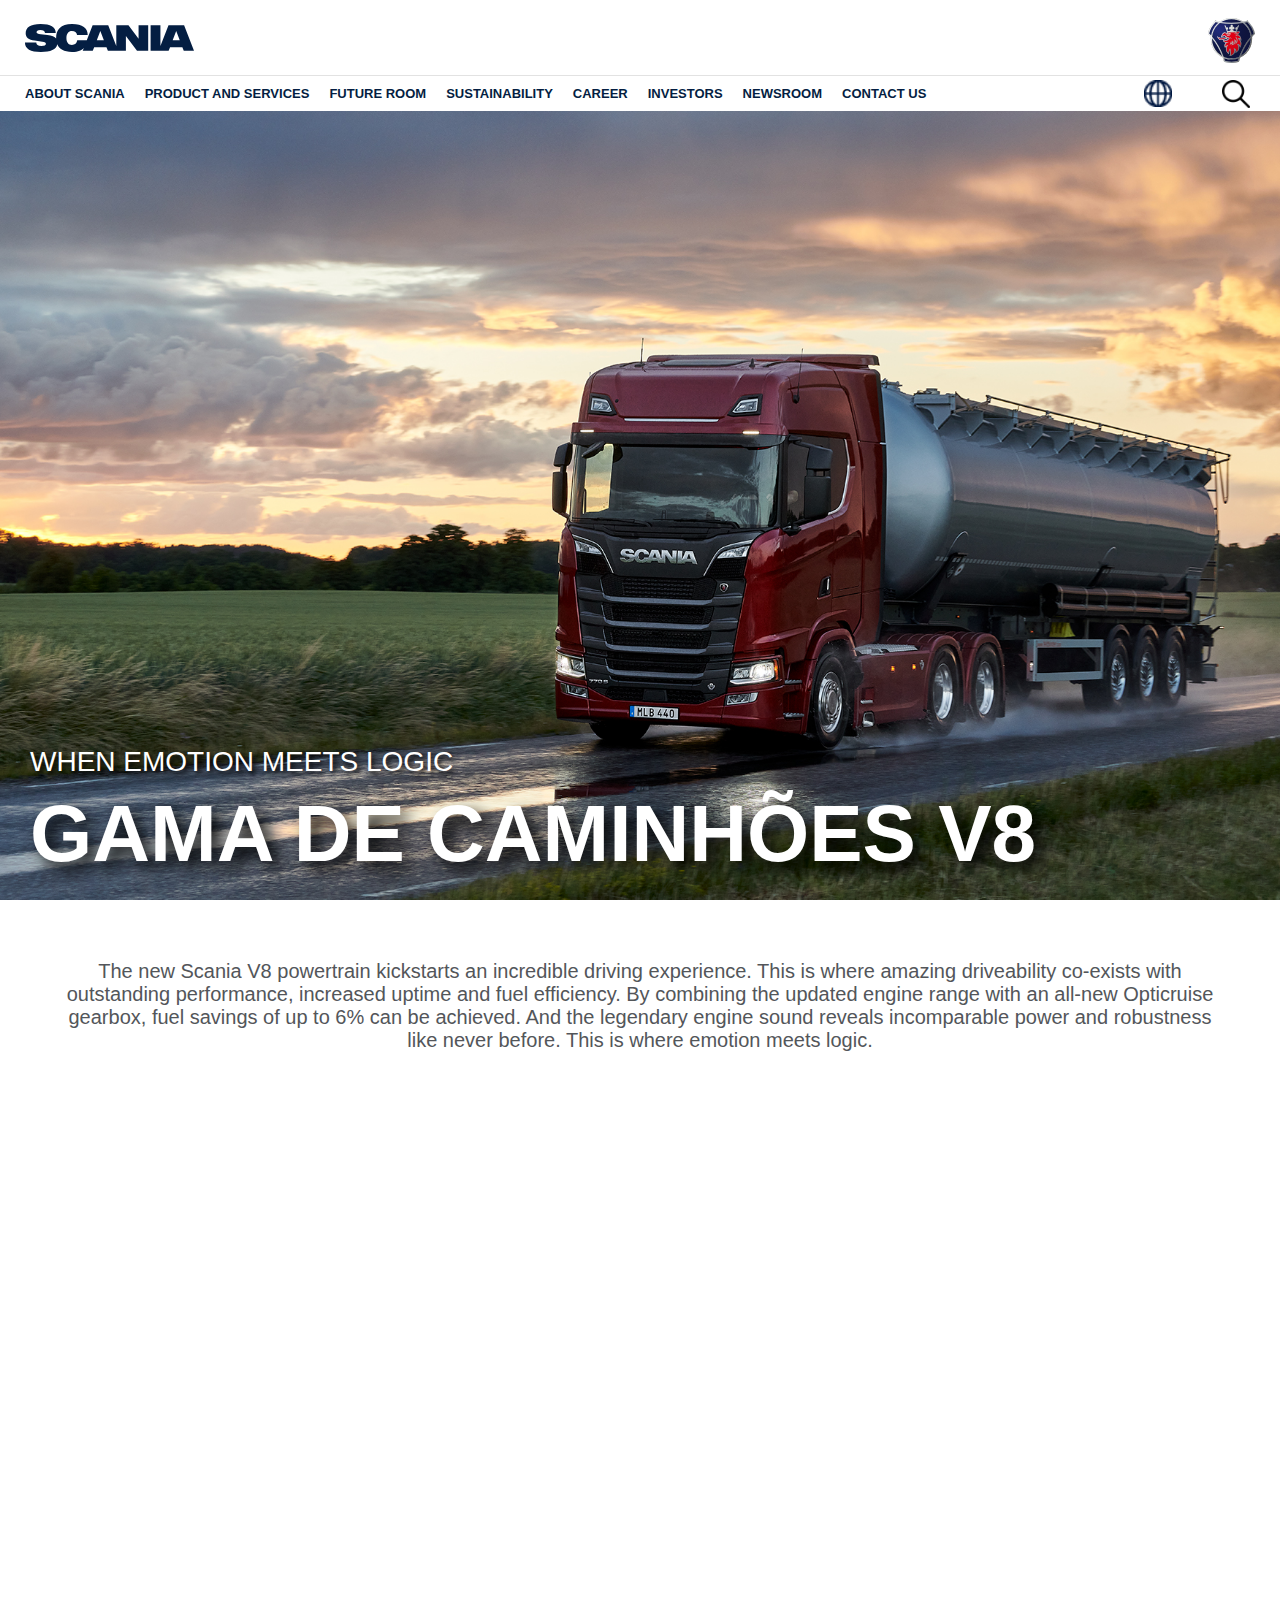
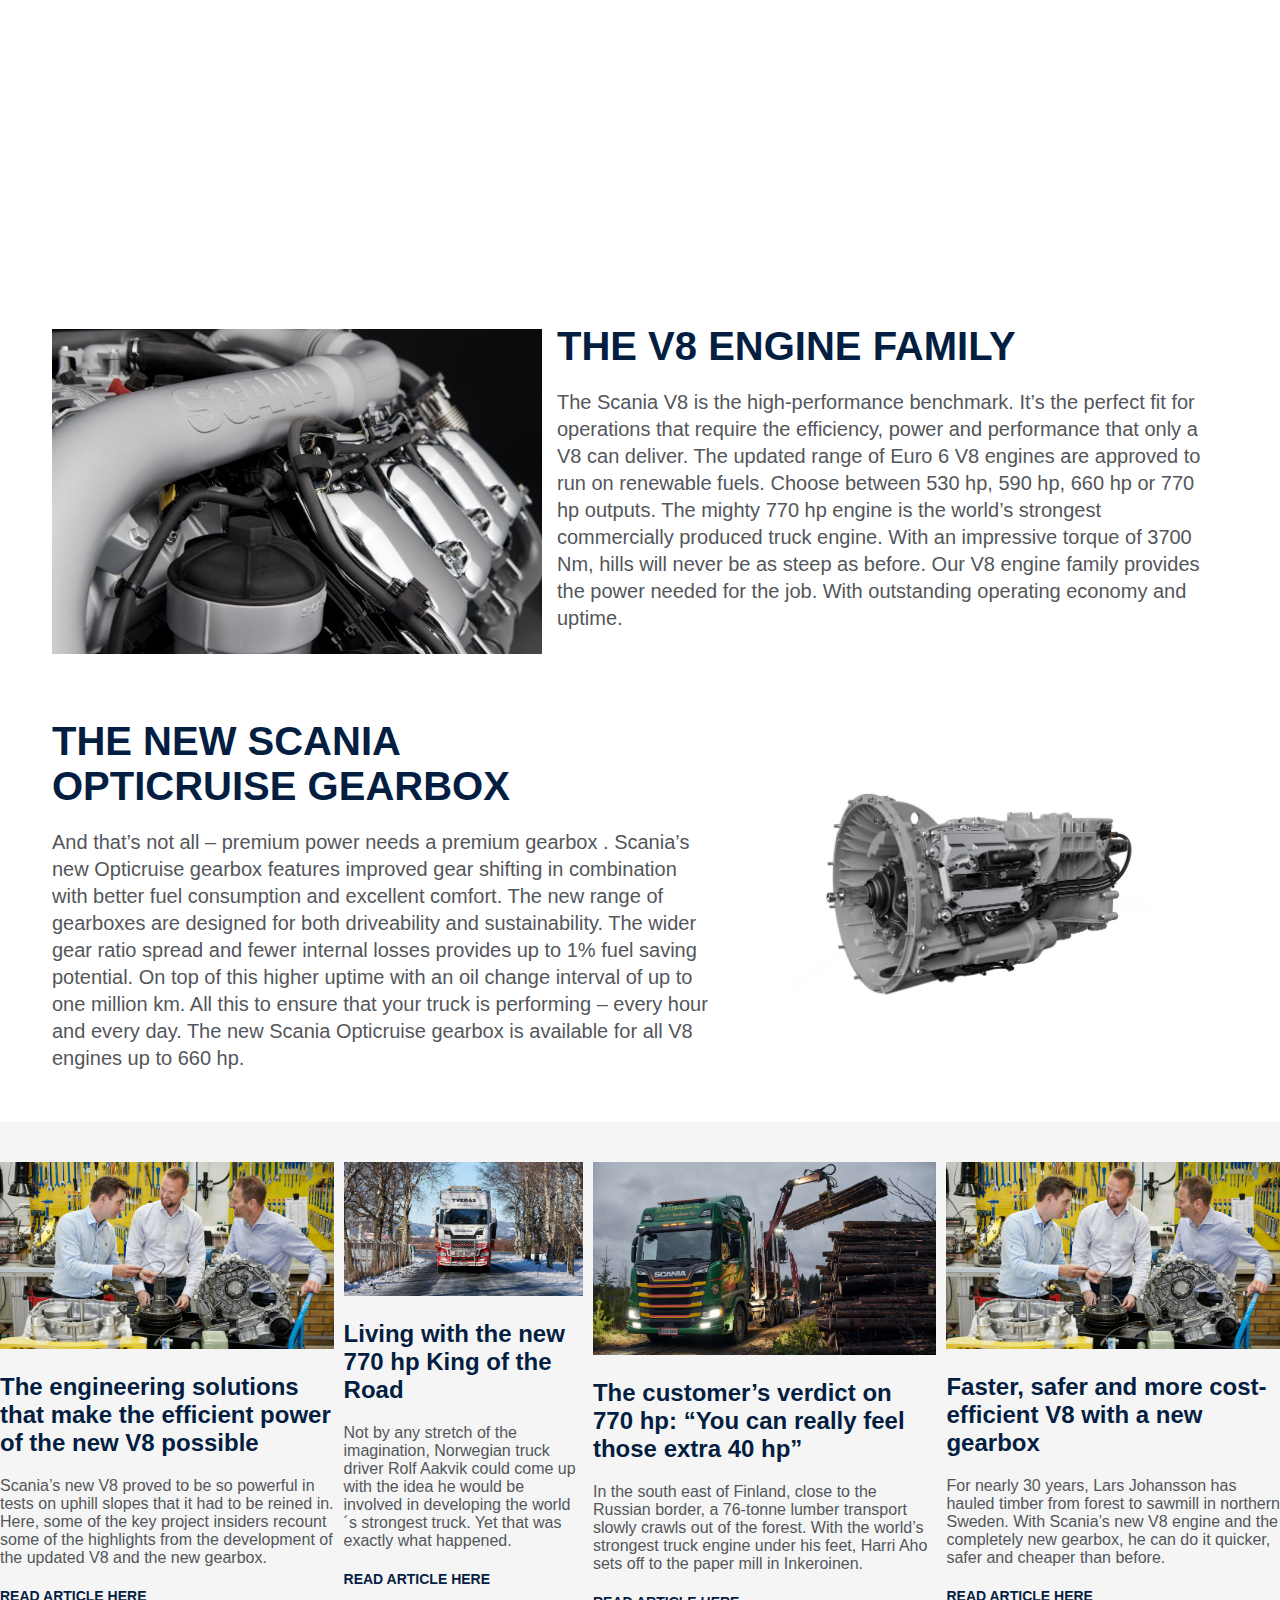
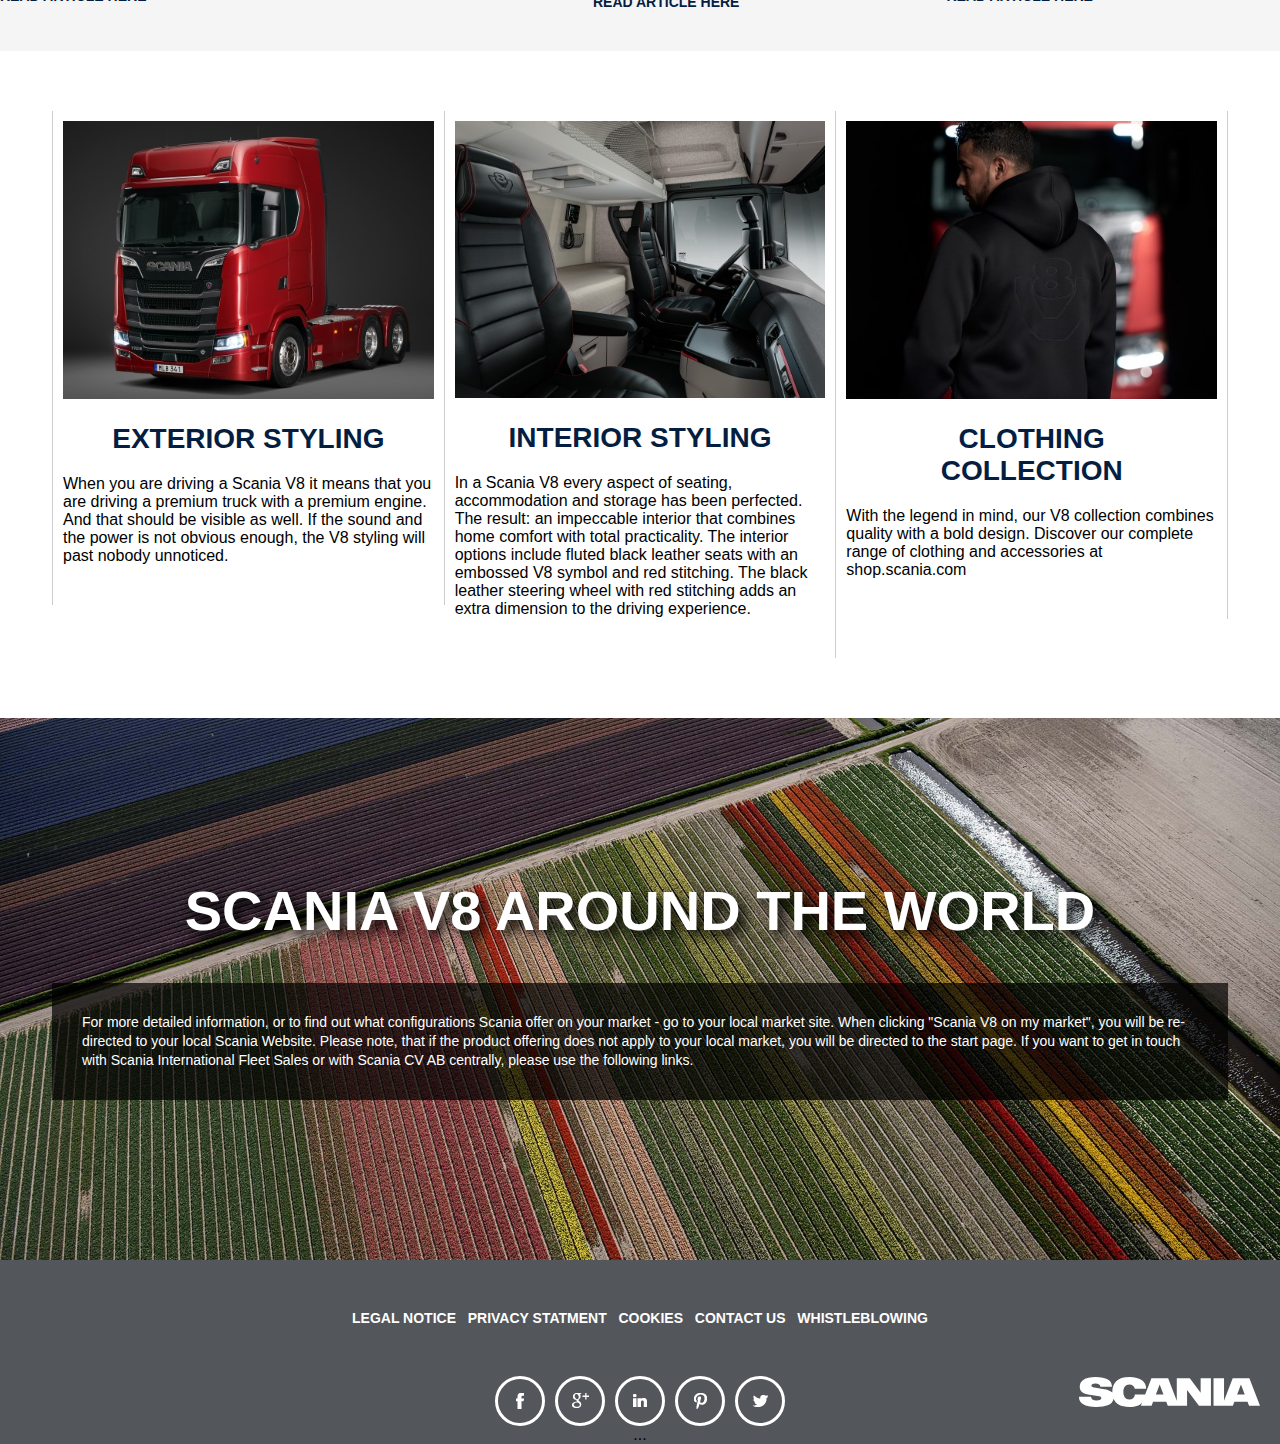
==== index.html @ ee7b6f61 "Update index.html" ====
<!DOCTYPE html>
<html>

<head>
    <meta charset="UTF-8">
    <meta name="viewport" content="width=device-width, initial-scale=1, minimum-scale=1">
    <title>Scania</title>
    <link rel="stylesheet" href="assets/css/style.css">
    <link rel="preload" href="assets/fonts/ScaniaSansHeadline-Regular.woff2" as="font" type="font/woff2" crossorigin="">
    <link rel="preload" href="assets/fonts/ScaniaSans-Regular.woff2" as="font" type="font/woff2" crossorigin="">
    <link rel="preload" href="assets/fonts/ScaniaSansHeadline-Bold.woff2" as="font" type="font/woff2" crossorigin="">
    <link rel="preload" href="assets/fonts/ScaniaSans-Bold.woff2" as="font" type="font/woff2" crossorigin="">
</head>

<body>
    <header>
        <div class="left"><a href="" class="name"><img src="assets/images/scania.svg" alt=""></a></div>
        <div class="right"><a href="" class="logo"><img src="assets/images/scania-symbol.svg" alt=""></a></div>
    </header>
    <nav>
        <div class="left">
            <ul>
                <li><a href="">about scania</a></li>
                <li><a href="">product and services</a></li>
                <li><a href="">future room</a></li>
                <li><a href="">SUSTAINABILITY</a></li>
                <li><a href="">CAREER</a></li>
                <li><a href="">INVESTORS</a></li>
                <li><a href="">NEWSROOM</a></li>
                <li><a href="">CONTACT US</a></li>
            </ul>
        </div>
        <div class="right">
            <a href=""><img src="assets/images/web.png" alt=""></a>
            <a href=""><img src="assets/images/loupe.png" alt=""></a>
        </div>
    </nav>
    <main>
        <section class="banner">
            <h4>WHEN EMOTION MEETS LOGIC</h4>
            <h1>Gama de caminhões v8</h1>
        </section>
        <section class="desc container">
            <p>The new Scania V8 powertrain kickstarts an incredible driving experience. This is where amazing
                driveability
                co-exists with outstanding performance, increased uptime and fuel efficiency. By combining the updated
                engine range with an all-new Opticruise gearbox, fuel savings of up to 6% can be achieved. And the
                legendary
                engine sound reveals incomparable power and robustness like never before. This is where emotion meets
                logic.
            </p>
        </section>
        <section class="container">
            <div class="video"><iframe width="1176" height="662" src="https://www.youtube.com/embed/pQT5bbnSX_0"
                    title="YouTube video player" frameborder="0"
                    allow="accelerometer; autoplay; clipboard-write; encrypted-media; gyroscope; picture-in-picture"
                    allowfullscreen></iframe></div>
        </section>
        <section class="info-default container">
            <div class="info-default-left"><img src="assets/images/engine.jpeg" alt=""></div>
            <div class="info-default-right">
                <h1>The V8 engine family</h1>
                <p>The Scania V8 is the high-performance benchmark. It’s the perfect fit for operations that require the
                    efficiency, power and performance that only a V8 can deliver. The updated range of Euro 6 V8 engines
                    are
                    approved to run on renewable fuels. Choose between 530 hp, 590 hp, 660 hp or 770 hp outputs. The
                    mighty
                    770 hp engine is the world’s strongest commercially produced truck engine. With an impressive torque
                    of
                    3700 Nm, hills will never be as steep as before. Our V8 engine family provides the power needed for
                    the
                    job. With outstanding operating economy and uptime.
                </p>
            </div>
        </section>
        <section class="info-default-rev container">
            <div class="info-default-left"><img src="assets/images/optcruise.jpg" alt=""></div>
            <div class="info-default-right">
                <h1>The New Scania<br>Opticruise gearbox</h1>
                <p>And that’s not all – premium power needs a premium gearbox . Scania’s new Opticruise gearbox features
                    improved gear shifting in combination with better fuel consumption and excellent comfort. The new
                    range
                    of gearboxes are designed for both driveability and sustainability. The wider gear ratio spread and
                    fewer internal losses provides up to 1% fuel saving potential. On top of this higher uptime with an
                    oil
                    change interval of up to one million km. All this to ensure that your truck is performing – every
                    hour
                    and every day. The new Scania Opticruise gearbox is available for all V8 engines up to 660 hp.
                </p>
            </div>
        </section>
        <section class="news">
            <div class="container-news">
                <div class="news-area">
                    <div class="item">
                        <img src="assets/images/news.jpg" alt="">
                        <h1>The engineering solutions that make the efficient power of the new V8 possible</h1>
                        <p>Scania’s new V8 proved to be so powerful in tests on uphill slopes that it had to be reined
                            in.
                            Here, some of the key project insiders recount some of the highlights from the development
                            of
                            the updated V8 and the new gearbox.</p>
                        <a href="">read article here</a>
                    </div>
                    <div class="item">
                        <img src="assets/images/news1.jpg" alt="">
                        <h1>Living with the new 770 hp King of the Road</h1>
                        <p>Not by any stretch of the imagination, Norwegian truck driver Rolf Aakvik could come up with
                            the
                            idea he would be involved in developing the world´s strongest truck. Yet that was exactly
                            what
                            happened.</p>
                        <a href="">read article here</a>
                    </div>
                    <div class="item">
                        <img src="assets/images/news2.jpg" alt="">
                        <h1>The customer’s verdict on 770 hp: “You can really feel those extra 40 hp”</h1>
                        <p>In the south east of Finland, close to the Russian border, a 76-tonne lumber transport slowly
                            crawls out of the forest. With the world’s strongest truck engine under his feet, Harri Aho
                            sets
                            off to the paper mill in Inkeroinen.</p>
                        <a href="">read article here</a>
                    </div>
                    <div class="item">
                        <img src="assets/images/news.jpg" alt="">
                        <h1>Faster, safer and more cost-​efficient V8 with a new gearbox</h1>
                        <p>For nearly 30 years, Lars Johansson has hauled timber from forest to sawmill in northern
                            Sweden.
                            With Scania’s new V8 engine and the completely new gearbox, he can do it quicker, safer and
                            cheaper than before.</p>
                        <a href="">read article here</a>
                    </div>
                </div>
            </div>
        </section>
        <section class="merchan container">
            <div class="item">
                <img src="assets/images/merchan.jpeg" alt="">
                <h1>Exterior styling</h1>
                <p>When you are driving a Scania V8 it means that you are driving a premium truck with a premium engine.
                    And
                    that should be visible as well. If the sound and the power is not obvious enough, the V8 styling
                    will
                    past nobody unnoticed.</p>
            </div>
            <div class="item">
                <img src="assets/images/merchan1.jpeg" alt="">
                <h1>Interior styling</h1>
                <p>In a Scania V8 every aspect of seating, accommodation and storage has been perfected. The result: an
                    impeccable interior that combines home comfort with total practicality. The interior options include
                    fluted black leather seats with an embossed V8 symbol and red stitching. The black leather steering
                    wheel with red stitching adds an extra dimension to the driving experience.</p>
            </div>
            <div class="item">
                <img src="assets/images/merchan2.jpeg" alt="">
                <h1>Clothing<br>collection</h1>
                <p>With the legend in mind, our V8 collection combines quality with a bold design. Discover our complete
                    range of clothing and accessories at shop.scania.com</p>
            </div>
        </section>
        <section class="global">
            <div class="container">
                <div class="global-area">
                    <h1>Scania V8 around the world</h1>
                    <div class="box">
                        <p>
                            For more detailed information, or to find out what configurations Scania offer on your
                            market -
                            go to your local market site. When clicking "Scania V8 on my market", you will be
                            re-directed to
                            your local Scania Website. Please note, that if the product offering does not apply to your
                            local market, you will be directed to the start page. If you want to get in touch with
                            Scania
                            International Fleet Sales or with Scania CV AB centrally, please use the following links.
                        </p>
                    </div>
                </div>
            </div>
        </section>
    </main>
    <footer>
        <div class="border"></div>
        <div class="middle">
            <div class="footer-bar">
                <a href="">legal notice</a>
                <a href="">privacy statment</a>
                <a href="">cookies</a>
                <a href="">contact us</a>
                <a href="">Whistleblowing</a>
            </div>
            <div class="social">
                <a href=""><img src="assets/images/facebook.png" alt=""></a>
                <a href=""><img src="assets/images/googleplus.png" alt=""></a>
                <a href=""><img src="assets/images/linkedin.png" alt=""></a>
                <a href=""><img src="assets/images/pinterest.png" alt=""></a>
                <a href=""><img src="assets/images/twitter.png" alt=""></a>
            </div>
            <div>...</div>
        </div>
        <div class="border"><img src="assets/images/scania-white.svg" alt=""></div>
    </footer>
</body>

</html>
---- assets/css/style.css ----
* {
    margin: 0;
    padding: 0;
    box-sizing: border-box;
}

body {
    font-family: sans-serif;
    overflow-x: hidden;
}

header {
    display: flex;
    align-items: center;
    width: 100%;
    height: 76px;
    border-bottom: 1px solid rgb(226, 226, 226);
}

.left, .right {
    flex: 1;
    display: flex;
    align-items: center;
}

header .right {
    justify-content: flex-end;
}

.name {
    height: 28px;
    margin-left: 25px;
}

.name img {
    height: inherit;
}

.logo {
    height: 45px;
    margin-top: 5px;
    margin-right: 25px;
}

.logo img {
    height: inherit;
}

nav {
    display: flex;
    align-items: center;
}

nav ul {
    list-style: none;
    display: flex;
    padding-left: 15px;
}

nav li {
    display: flex;
    align-items: center;
}

nav .left {
    flex: 4;
}

nav .left a {
    display: block;
    width: inherit;
    height: inherit;
    text-decoration: none;
    padding: 10px;
    font-size: 13px;
    text-transform: uppercase;
    font-weight: 700;
    color: #041e42;
}

nav a:hover {
    text-decoration: underline;
    text-decoration-thickness: 2px;
}

nav .right {
    justify-content: flex-end;
}

nav .right a {
    display: flex;
    justify-content: center;
    align-items: center;
}

nav .right img:last-child {
    width: 28px;
    margin-left: 20px;
    margin-right: 30px;
}

.banner {
    overflow: hidden;
    height: calc( 100vh - 111px);
    max-width: none;
    background-image: url('../images/bg.jpg');
    background-position: center center;
    background-size: cover;
    background-repeat: no-repeat;
    display: flex;
    flex-direction: column;
    justify-content: flex-end;
    color: #fff;
}

.banner h4, .banner h1 {
    margin-left: 30px;
    text-shadow: 0.1em 0.1em 0.2em black
}

.banner h4 {
    font-size: 28px;
    font-weight: lighter;
    margin-bottom: 10px;
}

.banner h1 {
    text-transform: uppercase;
    font-size: 80px;
    font-weight: bolder;
    margin-bottom: 20px;
}

.container {
    max-width: 1176px;
    margin: auto;
}

.container-news {
    max-width: 1500px;
    margin: auto;
}

.desc {
    margin-top: 60px;
    margin-bottom: 100px;
}

.desc p {
    display: block;
    text-align: center;
    font-size: 20px;
    color: #53565a;
}

.video {
    height: 0;
    padding-bottom: 56.25%;
    position: relative;
}

.video iframe {
    position: absolute;
    width: 100%;
    height: 100%;
    max-height: 662px;
}

.info-default,.info-default-rev {
    margin-top: 110px;
    display: flex;
}
.info-default-rev{
    flex-direction: row-reverse;
    margin-top: 60px;
}

.info-default-left {
    flex: 1;
    display: flex;
    align-items: center;
    padding-right: 15px;
    padding-bottom: 5px;
    padding-top: 5px;
}

.info-default-left img {
    max-width: 490px;
}

.info-default-right {
    flex: 1.5;
    padding-right: 15px;
}

.info-default-right h1{
    text-transform: uppercase;
    font-size: 40px;
    font-weight: 700;
    color: #041e42;
    margin-bottom: 20px;
}

.info-default-right p{
    font-size: 20px;
    line-height: 27px;
    color: #53565a;
}

.news{
    background-color: #f5f5f5;
    padding-top: 40px;
    padding-bottom: 40px;
    margin-top: 50px;
    margin-bottom: 60px;
}

.news-area{
    display: flex;
}

.news .item{
    max-width: 363px;
    margin-right: 10px;
}

.news .item:last-child{
    margin-right: 0;
}

.news .item img{
    width: 100%;
}

.news .item h1{
    margin-top: 20px;
    margin-bottom: 20px;
    color: #041e42;
    font-size: 24px;
}

.news .item p{
    font-size: 16px;
    margin-bottom: 20px;
    color: #53565a;
}

.news .item a{
    text-decoration: none;
    text-transform: uppercase;
    color: #041e42;
    font-weight: bold;
    font-size: 14px;
}

.merchan{
    display: flex;
    margin-bottom: 60px;
}

.merchan .item{
    flex: 1;
    padding: 10px;
    padding-bottom: 40px;
    border-right: 1px solid #ccc;
    height: fit-content;
}

.merchan .item:first-child{
    border-left: 1px solid #ccc;
}

.merchan .item img {
    width: 100%;
}

.merchan .item h1{
    margin: auto;
    text-align: center;
    text-transform: uppercase;
    font-size: 28px;
    color: #041e42;
    margin-top: 20px;
    margin-bottom: 20px;
}

.global{
    background-image: url('../images/bg2.jpg');
    background-position: center center;
    background-size: cover;
    background-repeat: no-repeat;
    padding-top: 160px;
    padding-bottom: 160px;
    color: #fff;
}

.global-area{
    display: flex;
    flex-direction: column;
    align-items: center;
}

.global-area h1{
    font-size: 56px;
    font-weight: bold;
    text-transform: uppercase;
    margin-bottom: 40px;
    text-shadow: 0.1em 0.1em 0.2em black;
}
.global-area .box{
    background-color: rgba(0, 0, 0, 0.7);
    width: 100%;
}

.global-area .box p{
    font-size: 14px;
    padding: 30px;
    line-height: 19px;
}

footer{
    padding-top: 50px;
    display: flex;
    background-color: #53565a;
}

footer .border{
    flex: 1;
    justify-content: center;
    align-content: center;
}

footer .border img{
    height: 30px;
    right: 20px;
    position: absolute;
}

footer .middle{
    flex: 3;
    display: flex;
    flex-direction: column;
    padding-right: 160px;
    padding-left: 160px;
    align-items: center;
}

footer .footer-bar{
    display: flex;
    justify-content: space-between;
    width: 100%;
}

footer .footer-bar a{
    text-transform: uppercase;
    color: #fff;
    text-decoration: none;
    font-weight: bold;
    font-size: 14px;
}

footer .social{
    margin-top: 50px;
    display: flex;
    align-items: center;
}

footer .social a{
    border: 3px solid #fff;
    border-radius: 50%;
    padding: 5px;
    text-align: center;
    width: 50px;
    height: 50px;
    display: inline-flex;
    justify-content: center;
    align-items: center;
    margin-left: 5px;
    margin-right: 5px;
}

@media (max-width:1089px) {
    nav{
        display: none;
    }
    .banner {
        height: calc( 100vh - 76px);
        justify-content: center;
        align-items: center;
        flex-direction: column-reverse;
        text-align: center;
    }
    .banner h1, .banner h4{
        margin: 0;
        font-weight: bold;
    }
    .desc{
        margin-bottom: 20px;
    }
    .desc p{
        padding: 0 15px;
    }
    .info-default, .info-default-rev{
        flex-direction: column;
        margin-top: 20px;
    }
    .info-default-left{
        padding: 0;
        justify-content: center;
    }
    .info-default-right{
        padding-left: 15px;
    }
    .info-default-right h1{
        text-align: center;
        margin-top: 20px;
    }

    .info-default-right p{
        text-align: center;
    }
    .news{
        margin-bottom: 5px;
    }
    .news-area{
        flex-direction: column;
        align-items: center;
    }

    .news-area .item{
        margin-left: 15px;
        margin-right: 15px !important;
        border: 0 !important;
        max-width: none;
        width: 100%;
        padding: 0 15px 20px 15px;

    }
    .merchan{
        flex-direction: column;
        margin-bottom: 0;
    }
    .global-area h1{
        text-align: center;
        padding-left: 15px;
        padding-right: 15px;
    }

    footer{
        padding: 20px;
    }
    footer .border{
        display: none;
    }
    footer .middle{
        padding: 0 !important;
    }
    footer .footer-bar{
        flex-direction: column;
        align-items: center;
    }
    footer .footer-bar a{
        margin-bottom: 5px;
    }
    footer .social{
        margin-top: 20px;
    }


}

/*
@media (max-width:1176px) {

    .container{
        width: 100%;
        max-width: 100%;
    }
    nav{
        display: none;
    }
    .desc{
        margin-top: 20px;
        margin-bottom: 20px;
    }
    .desc p{
        margin-left: 15px;
        margin-right: 15px;
    }
    .info-default, .info-default-rev{
        flex-direction: column;
        margin-top: 20px;
    }
    .info-default-left{
        padding: 0;
    }
    .info-default-left img {
        max-width: 100%
    }
    .info-default-right{
        padding-left: 15px;
    }
    .info-default-right h1{
        text-align: center;
    }
    .news-area{
        flex-direction: column;
    }

    .news-area .item{
        margin-left: 15px;
        margin-right: 15px !important;
        border: 0 !important;
    }
    .merchan{
        flex-direction: column;
        margin-bottom: 0;
    }
    .border{
        display: none;
    }
    .middle{
        padding: 0 !important;
    }

    .global-area h1{
        text-align: center;
        padding-left: 15px;
        padding-right: 15px;
    }

    footer .footer-bar{
        flex-direction: column;
        align-items: center;
    }
}
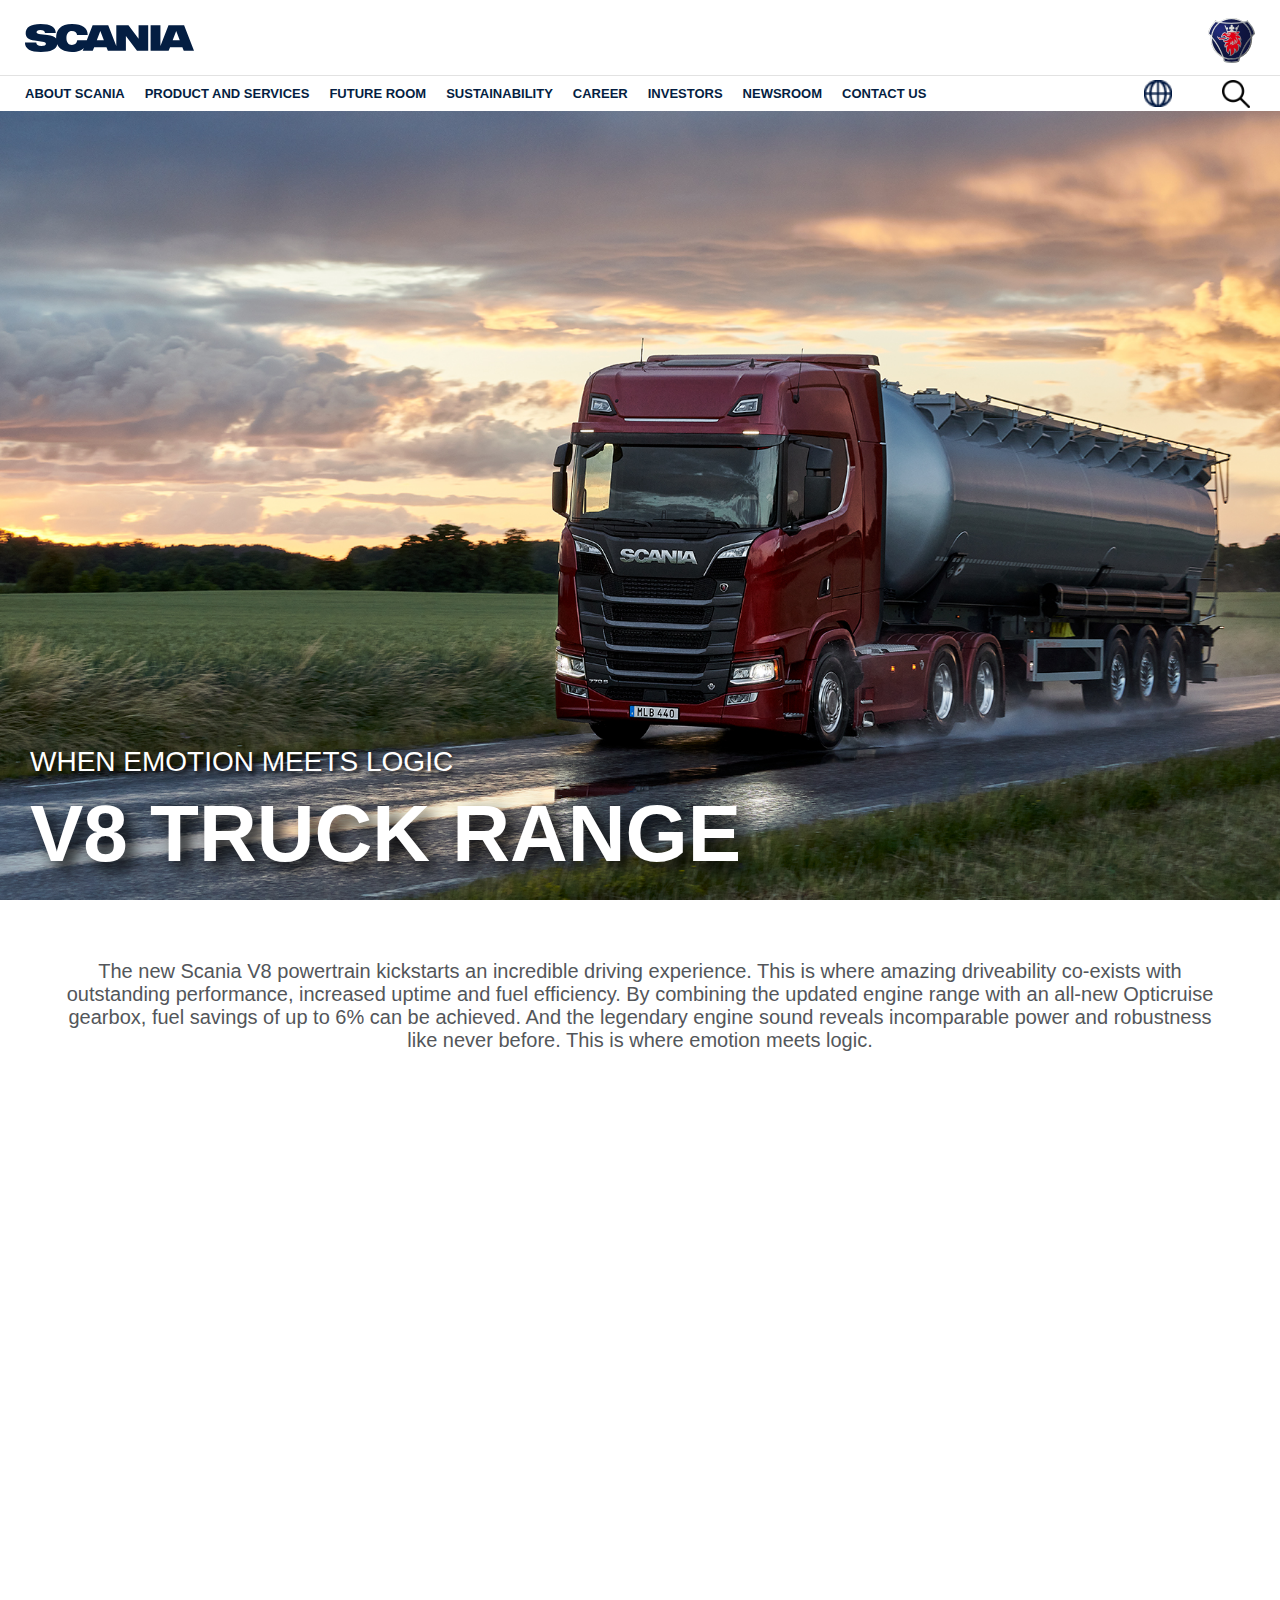
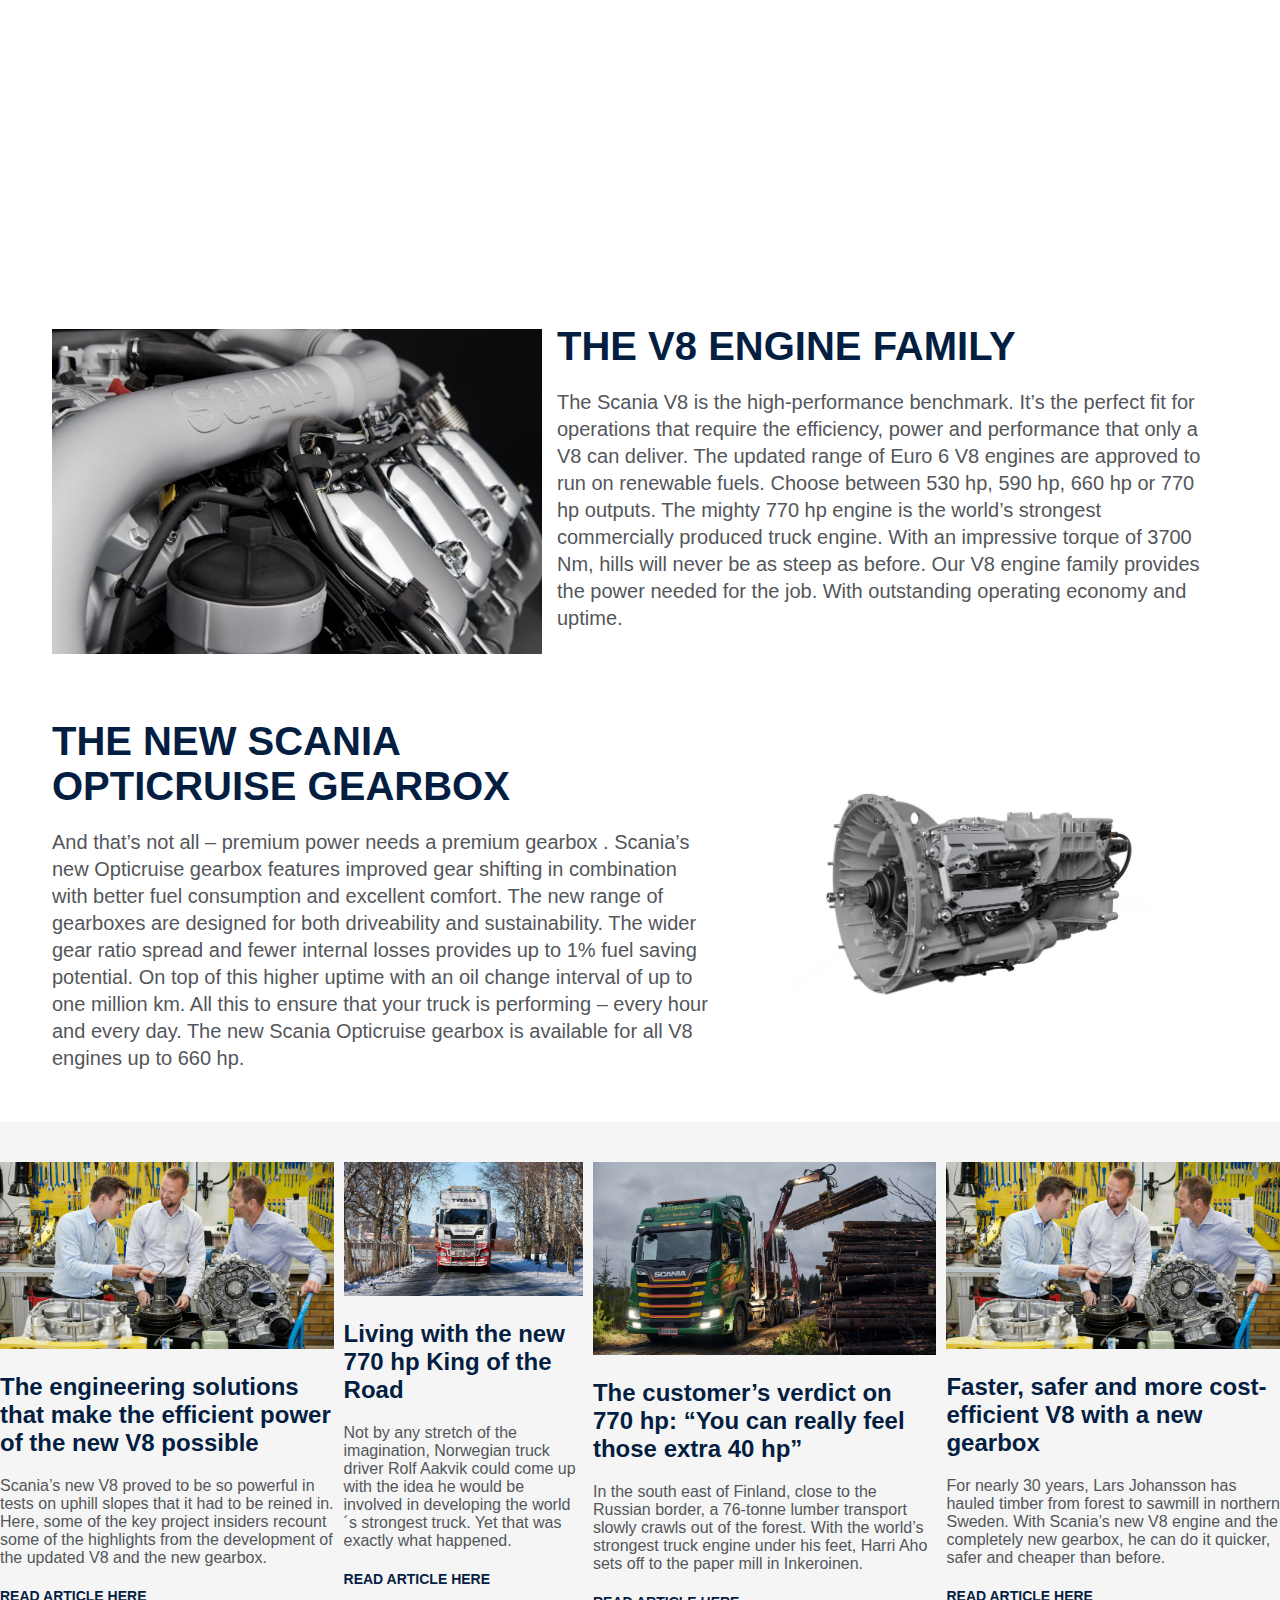
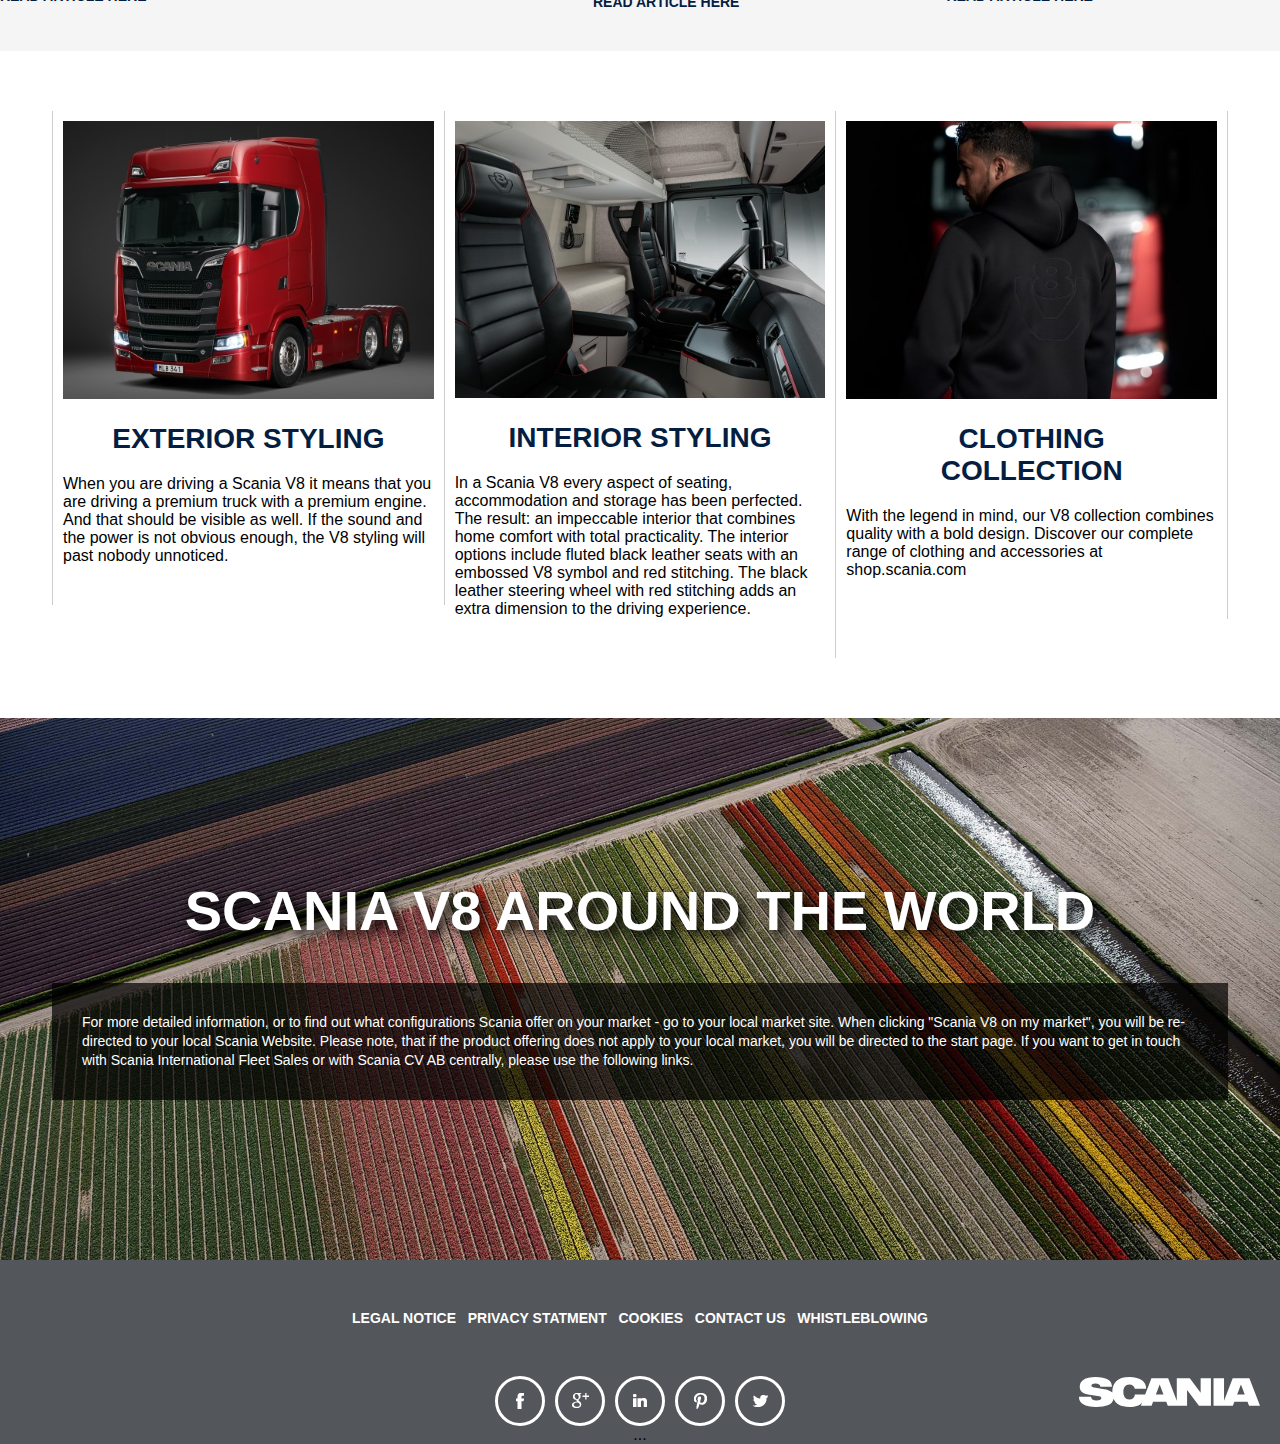
==== commit c11529b0: "Add files via upload" ====
--- a/index.html
+++ b/index.html
@@ -38,7 +38,7 @@
     <main>
         <section class="banner">
             <h4>WHEN EMOTION MEETS LOGIC</h4>
-            <h1>Gama de caminhões v8</h1>
+            <h1>V8 Truck range</h1>
         </section>
         <section class="desc container">
             <p>The new Scania V8 powertrain kickstarts an incredible driving experience. This is where amazing
@@ -201,4 +201,4 @@
     </footer>
 </body>
 
-</html>
+</html>--- a/assets/css/style.css
+++ b/assets/css/style.css
@@ -389,10 +389,17 @@
         align-items: center;
         flex-direction: column-reverse;
         text-align: center;
+        padding-left:15px;
+        padding-right:15px;
+    }
+    .banner h1{
+        font-size:70px;
     }
     .banner h1, .banner h4{
         margin: 0;
         font-weight: bold;
+        margin-left:15px;
+        margin-right:15px
     }
     .desc{
         margin-bottom: 20px;
